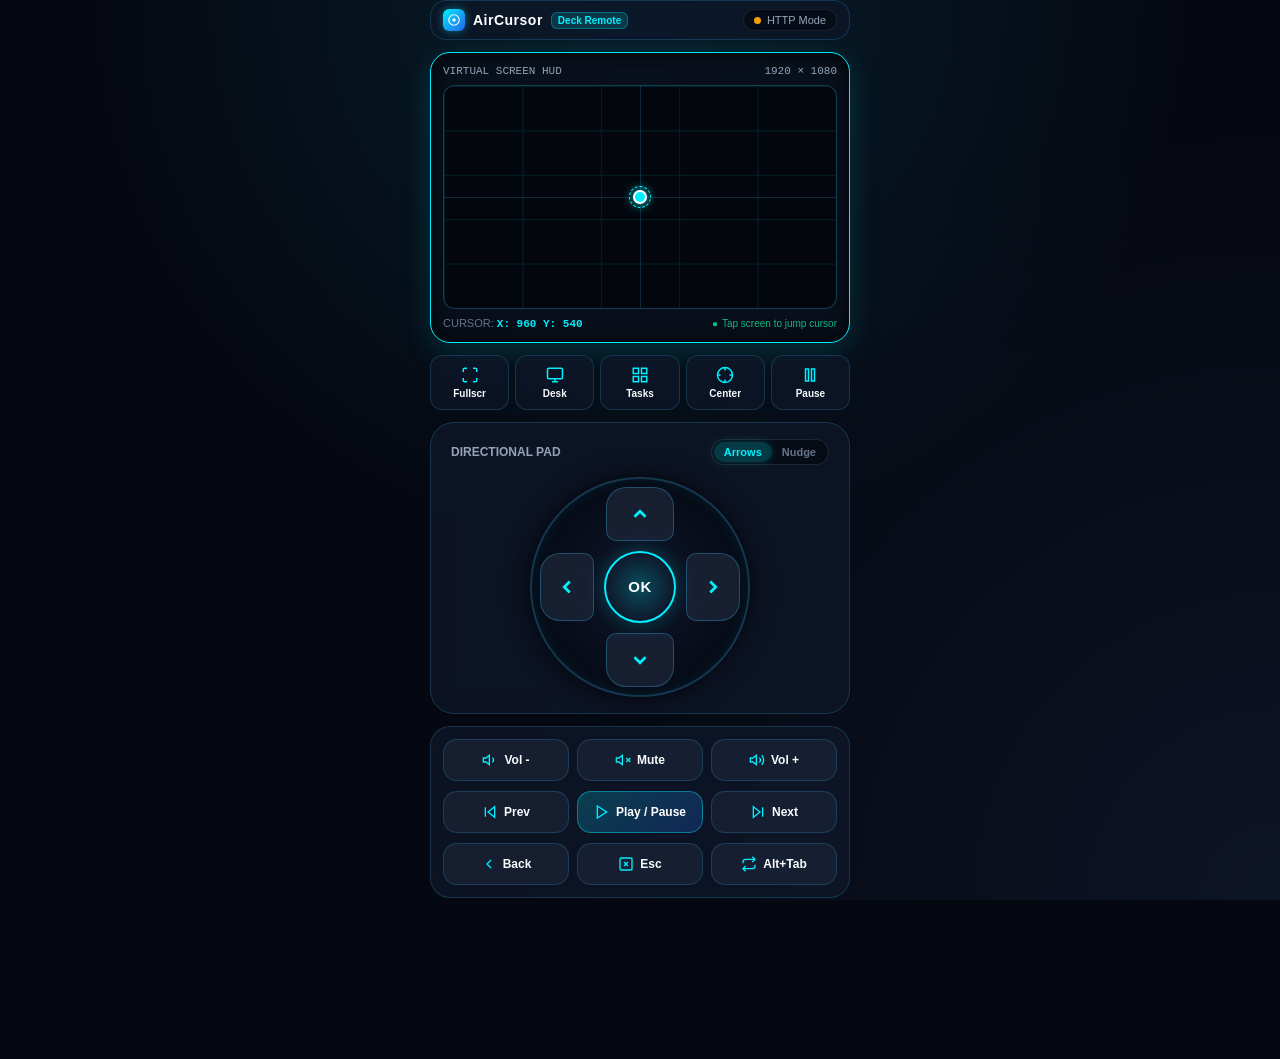
==== web/button_remote.html @ b4c33256 "feat(remote): add digital button remote with interactive screen and TV controls" ====
<!DOCTYPE html>
<html lang="en">
<head>
  <meta charset="utf-8">
  <meta name="viewport" content="width=device-width, initial-scale=1.0, maximum-scale=1.0, user-scalable=no, viewport-fit=cover">
  <meta name="theme-color" content="#060913">
  <meta name="apple-mobile-web-app-capable" content="yes">
  <meta name="apple-mobile-web-app-status-bar-style" content="black-translucent">
  <meta name="apple-mobile-web-app-title" content="AirCursor Remote">
  <link rel="manifest" href="/manifest.json">
  <title>AirCursor Digital Screen Remote</title>
  <style>
    :root {
      --bg-dark: #050811;
      --card-bg: rgba(15, 23, 42, 0.75);
      --card-border: rgba(56, 189, 248, 0.2);
      --cyan: #00f0ff;
      --cyan-glow: rgba(0, 240, 255, 0.4);
      --cyan-dim: #0284c7;
      --emerald: #10b981;
      --emerald-glow: rgba(16, 185, 129, 0.4);
      --amber: #f59e0b;
      --rose: #ef4444;
      --purple: #a855f7;
      --purple-glow: rgba(168, 85, 247, 0.4);
      --text-main: #f8fafc;
      --text-muted: #94a3b8;
      --text-dim: #64748b;
      --font-stack: -apple-system, BlinkMacSystemFont, 'Segoe UI', Roboto, Helvetica, Arial, sans-serif;
    }

    * {
      box-sizing: border-box;
      margin: 0;
      padding: 0;
      -webkit-tap-highlight-color: transparent;
      user-select: none;
      -webkit-user-select: none;
    }

    html, body {
      width: 100%;
      height: 100%;
      overflow-x: hidden;
      overflow-y: auto;
      background: var(--bg-dark);
      background-image: 
        radial-gradient(circle at 50% 0%, rgba(14, 116, 144, 0.2) 0%, transparent 50%),
        radial-gradient(circle at 100% 100%, rgba(15, 23, 42, 0.8) 0%, transparent 50%);
      color: var(--text-main);
      font-family: var(--font-stack);
      touch-action: manipulation;
    }

    body {
      display: flex;
      flex-direction: column;
      align-items: center;
      padding: env(safe-area-inset-top, 12px) 12px env(safe-area-inset-bottom, 16px) 12px;
      min-height: 100%;
    }

    /* Container Deck */
    .remote-deck {
      max-width: 420px;
      width: 100%;
      display: flex;
      flex-direction: column;
      gap: 12px;
      margin: 0 auto;
    }

    /* Header Bar */
    .deck-header {
      display: flex;
      align-items: center;
      justify-content: space-between;
      padding: 8px 12px;
      background: rgba(15, 23, 42, 0.6);
      backdrop-filter: blur(12px);
      border: 1px solid var(--card-border);
      border-radius: 16px;
    }

    .brand {
      display: flex;
      align-items: center;
      gap: 8px;
    }

    .brand-icon {
      width: 22px;
      height: 22px;
      border-radius: 6px;
      background: linear-gradient(135deg, var(--cyan), #2563eb);
      display: flex;
      align-items: center;
      justify-content: center;
      box-shadow: 0 0 10px var(--cyan-glow);
    }

    .brand-icon svg {
      width: 14px;
      height: 14px;
      fill: #fff;
    }

    .brand-title {
      font-size: 14px;
      font-weight: 700;
      letter-spacing: 0.5px;
      color: #fff;
    }

    .badge-sub {
      font-size: 10px;
      padding: 2px 6px;
      border-radius: 6px;
      background: rgba(0, 240, 255, 0.15);
      color: var(--cyan);
      border: 1px solid rgba(0, 240, 255, 0.3);
      font-weight: 600;
    }

    .status-pill {
      display: flex;
      align-items: center;
      gap: 6px;
      padding: 4px 10px;
      border-radius: 20px;
      background: rgba(0, 0, 0, 0.4);
      border: 1px solid rgba(255, 255, 255, 0.08);
      font-size: 11px;
      color: var(--text-muted);
    }

    .status-dot {
      width: 7px;
      height: 7px;
      border-radius: 50%;
      background: var(--amber);
      transition: all 0.3s ease;
    }

    .status-dot.connected {
      background: var(--emerald);
      box-shadow: 0 0 8px var(--emerald-glow);
    }

    /* -------------------------------------------------------------
       VIRTUAL SCREEN HUD DISPLAY (Interactive Mini-Screen)
       ------------------------------------------------------------- */
    .screen-hud-card {
      background: rgba(10, 16, 28, 0.85);
      border: 1px solid var(--cyan);
      border-radius: 20px;
      padding: 12px;
      box-shadow: 0 8px 30px rgba(0, 240, 255, 0.15), inset 0 0 20px rgba(0, 0, 0, 0.8);
      display: flex;
      flex-direction: column;
      gap: 8px;
      position: relative;
    }

    .screen-meta-row {
      display: flex;
      align-items: center;
      justify-content: space-between;
      font-size: 11px;
      font-family: monospace;
      color: var(--text-muted);
    }

    .screen-canvas-wrapper {
      position: relative;
      width: 100%;
      padding-top: 56.25%; /* 16:9 Aspect Ratio */
      background: #03060c;
      border-radius: 12px;
      border: 1px solid rgba(56, 189, 248, 0.3);
      overflow: hidden;
      cursor: crosshair;
    }

    .screen-grid {
      position: absolute;
      inset: 0;
      opacity: 0.12;
      background-image: 
        linear-gradient(to right, var(--cyan) 1px, transparent 1px),
        linear-gradient(to bottom, var(--cyan) 1px, transparent 1px);
      background-size: 20% 20%;
      pointer-events: none;
    }

    /* Screen Crosshairs */
    .screen-crosshair-x {
      position: absolute;
      top: 50%;
      left: 0;
      right: 0;
      height: 1px;
      background: rgba(56, 189, 248, 0.2);
      pointer-events: none;
    }

    .screen-crosshair-y {
      position: absolute;
      left: 50%;
      top: 0;
      bottom: 0;
      width: 1px;
      background: rgba(56, 189, 248, 0.2);
      pointer-events: none;
    }

    /* Live Cursor Dot on Mini-Screen */
    .screen-cursor-dot {
      position: absolute;
      width: 14px;
      height: 14px;
      border-radius: 50%;
      background: var(--cyan);
      border: 2px solid #fff;
      transform: translate(-50%, -50%);
      box-shadow: 0 0 12px var(--cyan);
      pointer-events: none;
      transition: left 0.04s linear, top 0.04s linear;
      z-index: 10;
    }

    .screen-cursor-dot::after {
      content: '';
      position: absolute;
      inset: -6px;
      border-radius: 50%;
      border: 1px dashed var(--cyan);
      animation: pulseRadar 2s infinite linear;
    }

    @keyframes pulseRadar {
      0% { transform: scale(0.8); opacity: 0.9; }
      100% { transform: scale(1.6); opacity: 0; }
    }

    .screen-footer-row {
      display: flex;
      align-items: center;
      justify-content: space-between;
      font-size: 11px;
      color: var(--text-dim);
    }

    .coords-tag {
      font-family: monospace;
      font-weight: 700;
      color: var(--cyan);
    }

    .screen-tap-hint {
      font-size: 10px;
      color: var(--emerald);
      display: flex;
      align-items: center;
      gap: 4px;
    }

    /* -------------------------------------------------------------
       TACTICAL POWER & SCREEN ACTION STRIP
       ------------------------------------------------------------- */
    .tactical-strip {
      display: grid;
      grid-template-columns: repeat(5, 1fr);
      gap: 6px;
    }

    .btn-tactical {
      background: rgba(15, 23, 42, 0.7);
      border: 1px solid var(--card-border);
      border-radius: 12px;
      padding: 10px 4px;
      display: flex;
      flex-direction: column;
      align-items: center;
      justify-content: center;
      gap: 4px;
      color: var(--text-main);
      font-size: 10px;
      font-weight: 600;
      cursor: pointer;
      backdrop-filter: blur(10px);
      transition: all 0.15s ease;
    }

    .btn-tactical svg {
      width: 18px;
      height: 18px;
      stroke: var(--cyan);
    }

    .btn-tactical:active {
      transform: scale(0.92);
      background: rgba(0, 240, 255, 0.2);
      border-color: var(--cyan);
    }

    /* -------------------------------------------------------------
       DIRECTIONAL D-PAD CLUSTER
       ------------------------------------------------------------- */
    .dpad-section {
      background: var(--card-bg);
      border: 1px solid var(--card-border);
      border-radius: 24px;
      padding: 16px;
      display: flex;
      flex-direction: column;
      align-items: center;
      gap: 12px;
      backdrop-filter: blur(16px);
    }

    .dpad-mode-bar {
      display: flex;
      align-items: center;
      justify-content: space-between;
      width: 100%;
      padding: 0 4px;
    }

    .dpad-mode-pill {
      display: flex;
      background: rgba(0, 0, 0, 0.4);
      border: 1px solid rgba(255, 255, 255, 0.1);
      border-radius: 14px;
      padding: 2px;
    }

    .dpad-mode-btn {
      padding: 4px 10px;
      border-radius: 12px;
      border: none;
      background: transparent;
      color: var(--text-dim);
      font-size: 11px;
      font-weight: 700;
      cursor: pointer;
      transition: all 0.2s ease;
    }

    .dpad-mode-btn.active {
      background: rgba(0, 240, 255, 0.2);
      color: var(--cyan);
      box-shadow: 0 0 10px rgba(0, 240, 255, 0.2);
    }

    /* Circular / Cross D-Pad */
    .dpad-container {
      position: relative;
      width: 220px;
      height: 220px;
      border-radius: 50%;
      background: radial-gradient(circle, rgba(15, 23, 42, 0.95) 0%, rgba(6, 11, 22, 0.95) 70%);
      border: 2px solid rgba(56, 189, 248, 0.25);
      box-shadow: 0 0 25px rgba(0, 0, 0, 0.7), inset 0 0 15px rgba(0, 240, 255, 0.08);
      display: flex;
      align-items: center;
      justify-content: center;
    }

    .btn-dpad {
      position: absolute;
      background: rgba(30, 41, 59, 0.7);
      border: 1px solid rgba(56, 189, 248, 0.3);
      color: #fff;
      display: flex;
      align-items: center;
      justify-content: center;
      cursor: pointer;
      transition: all 0.12s ease;
      backdrop-filter: blur(8px);
    }

    .btn-dpad svg {
      width: 22px;
      height: 22px;
      stroke: var(--cyan);
      transition: transform 0.1s ease;
    }

    .btn-dpad:active {
      background: rgba(0, 240, 255, 0.3);
      border-color: var(--cyan);
      box-shadow: 0 0 16px var(--cyan-glow);
    }

    /* Up / Down / Left / Right */
    .btn-dpad.up {
      top: 8px;
      width: 68px;
      height: 54px;
      border-radius: 20px 20px 10px 10px;
    }

    .btn-dpad.down {
      bottom: 8px;
      width: 68px;
      height: 54px;
      border-radius: 10px 10px 20px 20px;
    }

    .btn-dpad.left {
      left: 8px;
      width: 54px;
      height: 68px;
      border-radius: 20px 10px 10px 20px;
    }

    .btn-dpad.right {
      right: 8px;
      width: 54px;
      height: 68px;
      border-radius: 10px 20px 20px 10px;
    }

    /* Center OK Button */
    .btn-dpad-center {
      width: 72px;
      height: 72px;
      border-radius: 50%;
      background: radial-gradient(circle, rgba(0, 240, 255, 0.25) 0%, rgba(15, 23, 42, 0.95) 75%);
      border: 2px solid var(--cyan);
      color: #fff;
      font-size: 15px;
      font-weight: 800;
      letter-spacing: 0.5px;
      display: flex;
      align-items: center;
      justify-content: center;
      cursor: pointer;
      box-shadow: 0 0 20px rgba(0, 240, 255, 0.25);
      transition: all 0.12s ease;
      z-index: 5;
    }

    .btn-dpad-center:active {
      transform: scale(0.92);
      background: radial-gradient(circle, var(--cyan) 0%, rgba(37, 99, 235, 0.9) 80%);
      box-shadow: 0 0 35px var(--cyan);
    }

    /* -------------------------------------------------------------
       MEDIA & TV CLUSTER
       ------------------------------------------------------------- */
    .media-cluster-card {
      background: var(--card-bg);
      border: 1px solid var(--card-border);
      border-radius: 20px;
      padding: 12px;
      display: flex;
      flex-direction: column;
      gap: 10px;
      backdrop-filter: blur(14px);
    }

    .row-btn-group {
      display: grid;
      grid-template-columns: repeat(3, 1fr);
      gap: 8px;
    }

    .btn-control {
      background: rgba(30, 41, 59, 0.6);
      border: 1px solid var(--card-border);
      border-radius: 14px;
      padding: 12px 6px;
      color: var(--text-main);
      font-size: 12px;
      font-weight: 700;
      display: flex;
      align-items: center;
      justify-content: center;
      gap: 6px;
      cursor: pointer;
      transition: all 0.15s ease;
    }

    .btn-control svg {
      width: 16px;
      height: 16px;
      stroke: var(--cyan);
    }

    .btn-control:active {
      transform: scale(0.95);
      background: rgba(0, 240, 255, 0.25);
      border-color: var(--cyan);
    }

    .btn-control.primary {
      background: linear-gradient(135deg, rgba(0, 240, 255, 0.2), rgba(37, 99, 235, 0.25));
      border-color: rgba(0, 240, 255, 0.4);
      color: #fff;
    }

    .btn-control.active-lock {
      background: rgba(168, 85, 247, 0.3) !important;
      border-color: var(--purple) !important;
      color: #fff !important;
      box-shadow: 0 0 16px var(--purple-glow);
    }

    /* -------------------------------------------------------------
       COLLAPSIBLE KEYBOARD & NUMPAD DRAWER
       ------------------------------------------------------------- */
    .drawer-card {
      background: var(--card-bg);
      border: 1px solid var(--card-border);
      border-radius: 18px;
      overflow: hidden;
      backdrop-filter: blur(14px);
    }

    .drawer-header {
      padding: 12px 16px;
      display: flex;
      align-items: center;
      justify-content: space-between;
      cursor: pointer;
      background: rgba(15, 23, 42, 0.4);
    }

    .drawer-title {
      font-size: 13px;
      font-weight: 700;
      color: var(--cyan);
      display: flex;
      align-items: center;
      gap: 6px;
    }

    .drawer-content {
      padding: 14px;
      display: none;
      flex-direction: column;
      gap: 12px;
    }

    .drawer-content.open {
      display: flex;
    }

    .input-text-row {
      display: flex;
      gap: 8px;
    }

    .txt-send-input {
      flex: 1;
      background: rgba(0, 0, 0, 0.5);
      border: 1px solid var(--card-border);
      border-radius: 10px;
      padding: 10px 12px;
      color: #fff;
      font-size: 13px;
      outline: none;
    }

    .txt-send-input:focus {
      border-color: var(--cyan);
      box-shadow: 0 0 10px var(--cyan-glow);
    }

    .btn-send-text {
      background: var(--cyan);
      color: #040914;
      border: none;
      border-radius: 10px;
      padding: 0 16px;
      font-size: 13px;
      font-weight: 700;
      cursor: pointer;
    }

    /* Numeric Numpad 0-9 */
    .numpad-grid {
      display: grid;
      grid-template-columns: repeat(3, 1fr);
      gap: 8px;
    }

    .btn-numpad {
      background: rgba(30, 41, 59, 0.6);
      border: 1px solid rgba(255, 255, 255, 0.08);
      border-radius: 10px;
      padding: 12px 0;
      color: #fff;
      font-size: 16px;
      font-weight: 700;
      font-family: monospace;
      cursor: pointer;
      transition: all 0.12s ease;
    }

    .btn-numpad:active {
      background: rgba(0, 240, 255, 0.3);
      border-color: var(--cyan);
      transform: scale(0.95);
    }

    /* Toast Notification */
    .toast {
      position: fixed;
      top: 20px;
      left: 50%;
      transform: translateX(-50%) translateY(-20px);
      background: rgba(15, 23, 42, 0.95);
      border: 1px solid var(--cyan);
      box-shadow: 0 10px 30px rgba(0, 240, 255, 0.35);
      padding: 8px 20px;
      border-radius: 30px;
      font-size: 13px;
      font-weight: 600;
      color: #fff;
      display: flex;
      align-items: center;
      gap: 8px;
      pointer-events: none;
      opacity: 0;
      transition: all 0.25s cubic-bezier(0.16, 1, 0.3, 1);
      z-index: 1000;
    }

    .toast.show {
      opacity: 1;
      transform: translateX(-50%) translateY(0);
    }
  </style>
</head>
<body>

  <div class="remote-deck">
    <!-- Top Deck Header -->
    <header class="deck-header">
      <div class="brand">
        <div class="brand-icon">
          <svg viewBox="0 0 24 24">
            <circle cx="12" cy="12" r="9" stroke="currentColor" stroke-width="2" fill="none"/>
            <circle cx="12" cy="12" r="3" fill="currentColor"/>
          </svg>
        </div>
        <div class="brand-title">AirCursor</div>
        <span class="badge-sub">Deck Remote</span>
      </div>

      <div class="status-pill">
        <div class="status-dot" id="statusDot"></div>
        <span id="statusText">Connecting...</span>
      </div>
    </header>

    <!-- 1. VIRTUAL SCREEN HUD DISPLAY (Interactive Mini-Screen) -->
    <section class="screen-hud-card">
      <div class="screen-meta-row">
        <span>VIRTUAL SCREEN HUD</span>
        <span id="screenResTag">1920 × 1080</span>
      </div>

      <!-- Interactive 16:9 Screen Surface -->
      <div class="screen-canvas-wrapper" id="screenSurface">
        <div class="screen-grid"></div>
        <div class="screen-crosshair-x"></div>
        <div class="screen-crosshair-y"></div>
        <!-- Live Cursor Dot -->
        <div class="screen-cursor-dot" id="cursorDot" style="left:50%; top:50%;"></div>
      </div>

      <div class="screen-footer-row">
        <div>CURSOR: <span class="coords-tag" id="cursorCoords">X: 960  Y: 540</span></div>
        <div class="screen-tap-hint">
          <span>●</span> Tap screen to jump cursor
        </div>
      </div>
    </section>

    <!-- 2. TACTICAL POWER & DISPLAY ACTION STRIP -->
    <section class="tactical-strip">
      <button class="btn-tactical" data-action="fullscreen" title="Fullscreen (F11)">
        <svg viewBox="0 0 24 24" fill="none" stroke-width="2"><path d="M8 3H5a2 2 0 0 0-2 2v3m18 0V5a2 2 0 0 0-2-2h-3m0 18h3a2 2 0 0 0 2-2v-3M3 16v3a2 2 0 0 0 2 2h3"/></svg>
        <span>Fullscr</span>
      </button>
      <button class="btn-tactical" data-action="show_desktop" title="Show Desktop (Win+D)">
        <svg viewBox="0 0 24 24" fill="none" stroke-width="2"><rect x="2" y="3" width="20" height="14" rx="2"/><path d="M8 21h8M12 17v4"/></svg>
        <span>Desk</span>
      </button>
      <button class="btn-tactical" data-action="task_view" title="Task View (Win+Tab)">
        <svg viewBox="0 0 24 24" fill="none" stroke-width="2"><rect x="3" y="3" width="7" height="7"/><rect x="14" y="3" width="7" height="7"/><rect x="14" y="14" width="7" height="7"/><rect x="3" y="14" width="7" height="7"/></svg>
        <span>Tasks</span>
      </button>
      <button class="btn-tactical" data-action="recenter" title="Recenter Cursor">
        <svg viewBox="0 0 24 24" fill="none" stroke-width="2"><circle cx="12" cy="12" r="10"/><path d="M12 2v4M12 18v4M2 12h4M18 12h4"/></svg>
        <span>Center</span>
      </button>
      <button class="btn-tactical" data-action="pause" title="Pause Tracking" id="btnPause">
        <svg viewBox="0 0 24 24" fill="none" stroke-width="2"><rect x="6" y="4" width="4" height="16"/><rect x="14" y="4" width="4" height="16"/></svg>
        <span id="pauseTxt">Pause</span>
      </button>
    </section>

    <!-- 3. DIRECTIONAL D-PAD CLUSTER -->
    <section class="dpad-section">
      <div class="dpad-mode-bar">
        <span style="font-size:12px; font-weight:700; color:var(--text-muted)">DIRECTIONAL PAD</span>
        <div class="dpad-mode-pill">
          <button class="dpad-mode-btn active" id="btnModeArrows">Arrows</button>
          <button class="dpad-mode-btn" id="btnModeNudge">Nudge</button>
        </div>
      </div>

      <div class="dpad-container">
        <!-- Up -->
        <button class="btn-dpad up" id="dpadUp" data-dir="up">
          <svg viewBox="0 0 24 24" fill="none" stroke-width="3"><polyline points="18 15 12 9 6 15"/></svg>
        </button>
        <!-- Down -->
        <button class="btn-dpad down" id="dpadDown" data-dir="down">
          <svg viewBox="0 0 24 24" fill="none" stroke-width="3"><polyline points="6 9 12 15 18 9"/></svg>
        </button>
        <!-- Left -->
        <button class="btn-dpad left" id="dpadLeft" data-dir="left">
          <svg viewBox="0 0 24 24" fill="none" stroke-width="3"><polyline points="15 18 9 12 15 6"/></svg>
        </button>
        <!-- Right -->
        <button class="btn-dpad right" id="dpadRight" data-dir="right">
          <svg viewBox="0 0 24 24" fill="none" stroke-width="3"><polyline points="9 18 15 12 9 6"/></svg>
        </button>
        <!-- Center OK / Click Button -->
        <button class="btn-dpad-center" id="dpadCenter">
          <span>OK</span>
        </button>
      </div>
    </section>

    <!-- 4. TV NAVIGATION & MEDIA CONTROLS -->
    <section class="media-cluster-card">
      <!-- Media row -->
      <div class="row-btn-group">
        <button class="btn-control" data-action="volume_down">
          <svg viewBox="0 0 24 24" fill="none" stroke-width="2"><polygon points="11 5 6 9 2 9 2 15 6 15 11 19 11 5"/><path d="M15.54 8.46a5 5 0 0 1 0 7.07"/></svg>
          <span>Vol -</span>
        </button>
        <button class="btn-control" data-action="volume_mute">
          <svg viewBox="0 0 24 24" fill="none" stroke-width="2"><polygon points="11 5 6 9 2 9 2 15 6 15 11 19 11 5"/><line x1="23" y1="9" x2="17" y2="15"/><line x1="17" y1="9" x2="23" y2="15"/></svg>
          <span>Mute</span>
        </button>
        <button class="btn-control" data-action="volume_up">
          <svg viewBox="0 0 24 24" fill="none" stroke-width="2"><polygon points="11 5 6 9 2 9 2 15 6 15 11 19 11 5"/><path d="M19.07 4.93a10 10 0 0 1 0 14.14M15.54 8.46a5 5 0 0 1 0 7.07"/></svg>
          <span>Vol +</span>
        </button>
      </div>

      <!-- Playback Row -->
      <div class="row-btn-group">
        <button class="btn-control" data-action="media_prev">
          <svg viewBox="0 0 24 24" fill="none" stroke-width="2"><polygon points="19 20 9 12 19 4 19 20"/><line x1="5" y1="19" x2="5" y2="5"/></svg>
          <span>Prev</span>
        </button>
        <button class="btn-control primary" data-action="media_play_pause">
          <svg viewBox="0 0 24 24" fill="none" stroke-width="2"><polygon points="5 3 19 12 5 21 5 3"/></svg>
          <span>Play / Pause</span>
        </button>
        <button class="btn-control" data-action="media_next">
          <svg viewBox="0 0 24 24" fill="none" stroke-width="2"><polygon points="5 4 15 12 5 20 5 4"/><line x1="19" y1="5" x2="19" y2="19"/></svg>
          <span>Next</span>
        </button>
      </div>

      <!-- Navigation Row -->
      <div class="row-btn-group">
        <button class="btn-control" data-action="browser_back">
          <svg viewBox="0 0 24 24" fill="none" stroke-width="2"><polyline points="15 18 9 12 15 6"/></svg>
          <span>Back</span>
        </button>
        <button class="btn-control" data-action="key_esc">
          <svg viewBox="0 0 24 24" fill="none" stroke-width="2"><rect x="3" y="3" width="18" height="18" rx="2"/><path d="M9 9l6 6M15 9l-6 6"/></svg>
          <span>Esc</span>
        </button>
        <button class="btn-control" data-action="app_switch">
          <svg viewBox="0 0 24 24" fill="none" stroke-width="2"><polyline points="17 1 21 5 17 9"/><path d="M3 11V9a4 4 0 0 1 4-4h14"/><polyline points="7 23 3 19 7 15"/><path d="M21 13v2a4 4 0 0 1-4 4H3"/></svg>
          <span>Alt+Tab</span>
        </button>
      </div>
    </section>

    <!-- 5. PRIMARY MOUSE BUTTON BAR -->
    <section class="row-btn-group">
      <button class="btn-control primary" style="grid-column: span 2;" data-action="click">
        <span>●</span> Left Click
      </button>
      <button class="btn-control" data-action="right_click">
        <span>○</span> Right Click
      </button>
    </section>
    <section class="row-btn-group">
      <button class="btn-control" data-action="double_click">
        <span>⚡</span> Double Click
      </button>
      <button class="btn-control" id="btnDragLock" data-action="drag_toggle">
        <span id="dragLockIcon">✊</span> <span id="dragLockTxt">Drag Lock</span>
      </button>
      <button class="btn-control" data-action="middle_click">
        <span>🔘</span> Middle
      </button>
    </section>

    <!-- 6. COLLAPSIBLE KEYBOARD & NUMPAD DRAWER -->
    <section class="drawer-card">
      <div class="drawer-header" id="drawerHeader">
        <span class="drawer-title">
          <span>⌨️</span> Virtual Keyboard & Numeric Keypad
        </span>
        <span id="drawerArrow" style="color:var(--cyan)">▼</span>
      </div>

      <div class="drawer-content" id="drawerContent">
        <!-- Quick text sender -->
        <div class="input-text-row">
          <input type="text" class="txt-send-input" id="txtInput" placeholder="Type text to send to PC...">
          <button class="btn-send-text" id="btnSendText">Send</button>
        </div>

        <!-- 0-9 Numeric Pad -->
        <div class="numpad-grid">
          <button class="btn-numpad" data-num="1">1</button>
          <button class="btn-numpad" data-num="2">2</button>
          <button class="btn-numpad" data-num="3">3</button>
          <button class="btn-numpad" data-num="4">4</button>
          <button class="btn-numpad" data-num="5">5</button>
          <button class="btn-numpad" data-num="6">6</button>
          <button class="btn-numpad" data-num="7">7</button>
          <button class="btn-numpad" data-num="8">8</button>
          <button class="btn-numpad" data-num="9">9</button>
          <button class="btn-numpad" data-action="page_up">PgUp</button>
          <button class="btn-numpad" data-num="0">0</button>
          <button class="btn-numpad" data-action="page_down">PgDn</button>
        </div>
      </div>
    </section>
  </div>

  <!-- Toast Notification -->
  <div class="toast" id="toast">
    <span id="toastIcon">✨</span>
    <span id="toastText">Action sent</span>
  </div>

  <script>
    // =========================================================================
    // AIRCURSOR DIGITAL BUTTON REMOTE ENGINE
    // =========================================================================

    const state = {
      ws: null,
      wsConnected: false,
      isDragging: false,
      isTracking: true,
      dpadMode: 'arrows', // 'arrows' or 'nudge'
      nudgeStep: 25,      // pixels per nudge
      screen: { x: 0, y: 0, width: 1920, height: 1080 },
      cursor: { x: 960, y: 540 },
    };

    const statusDot = document.getElementById('statusDot');
    const statusText = document.getElementById('statusText');
    const toast = document.getElementById('toast');
    const toastIcon = document.getElementById('toastIcon');
    const toastText = document.getElementById('toastText');
    const cursorDot = document.getElementById('cursorDot');
    const cursorCoords = document.getElementById('cursorCoords');
    const screenResTag = document.getElementById('screenResTag');
    const screenSurface = document.getElementById('screenSurface');

    function vibrate(ms = 14) {
      if (navigator.vibrate) {
        try { navigator.vibrate(ms); } catch (e) {}
      }
    }

    let toastTimer = null;
    function showToast(text, icon = '✓') {
      toastIcon.textContent = icon;
      toastText.textContent = text;
      toast.classList.add('show');
      clearTimeout(toastTimer);
      toastTimer = setTimeout(() => toast.classList.remove('show'), 1800);
    }

    // =========================================================================
    // NETWORKING (WebSocket + HTTP Fallback)
    // =========================================================================
    function initWebSocket() {
      const proto = location.protocol === 'https:' ? 'wss:' : 'ws:';
      const wsUrl = `${proto}//${location.host}/ws`;

      try {
        state.ws = new WebSocket(wsUrl);

        state.ws.onopen = () => {
          state.wsConnected = true;
          statusDot.className = 'status-dot connected';
          statusText.textContent = 'Connected (WS)';
          showToast('WebSocket connected', '⚡');
        };

        state.ws.onmessage = (event) => {
          try {
            const data = JSON.parse(event.data);
            if (data.type === 'pong' || data.type === 'status') {
              if (data.ts) {
                const rtt = Math.round(performance.now() - data.ts);
                statusText.textContent = `${rtt}ms`;
              }
              if (data.cursor) updateCursorPosition(data.cursor.x, data.cursor.y);
              if (data.screen) updateScreenResolution(data.screen);
              if (data.tracking_enabled !== undefined) {
                state.isTracking = data.tracking_enabled;
                updateTrackingUI();
              }
            }
          } catch (e) {}
        };

        state.ws.onclose = () => {
          state.wsConnected = false;
          statusDot.className = 'status-dot';
          statusText.textContent = 'HTTP Mode';
          setTimeout(initWebSocket, 2500);
        };

        state.ws.onerror = () => {
          state.wsConnected = false;
          statusDot.className = 'status-dot';
          statusText.textContent = 'HTTP Mode';
        };
      } catch (err) {
        state.wsConnected = false;
        setTimeout(initWebSocket, 4000);
      }
    }

    function sendAction(action, dx = 0.0, dy = 0.0, extra = {}) {
      vibrate(15);
      const payload = { action, dx: Number(dx), dy: Number(dy), ...extra };

      if (state.wsConnected && state.ws.readyState === WebSocket.OPEN) {
        state.ws.send(JSON.stringify({ type: 'action', ...payload }));
      } else {
        fetch('/api/action', {
          method: 'POST',
          headers: { 'Content-Type': 'application/json' },
          body: JSON.stringify(payload)
        }).catch(() => {});
      }
    }

    // Periodic Status Polling & Screen Dimension Sync
    setInterval(() => {
      if (state.wsConnected && state.ws.readyState === WebSocket.OPEN) {
        state.ws.send(JSON.stringify({ type: 'ping', ts: performance.now() }));
      } else {
        const t0 = performance.now();
        fetch('/status')
          .then(r => r.json())
          .then(data => {
            const rtt = Math.round(performance.now() - t0);
            statusDot.className = 'status-dot connected';
            statusText.textContent = `${rtt}ms (HTTP)`;
            if (data.cursor) updateCursorPosition(data.cursor.x, data.cursor.y);
            if (data.screen) updateScreenResolution(data.screen);
            if (data.tracking_enabled !== undefined) {
              state.isTracking = data.tracking_enabled;
              updateTrackingUI();
            }
          })
          .catch(() => {
            statusDot.className = 'status-dot';
            statusText.textContent = 'Offline';
          });
      }
    }, 2000);

    // =========================================================================
    // VIRTUAL SCREEN RADAR: INTERACTIVE CANVAS & CURSOR TRACKER
    // =========================================================================
    function updateCursorPosition(x, y) {
      state.cursor.x = Math.round(x);
      state.cursor.y = Math.round(y);
      cursorCoords.textContent = `X: ${state.cursor.x}  Y: ${state.cursor.y}`;

      const pctX = ((x - state.screen.x) / state.screen.width) * 100;
      const pctY = ((y - state.screen.y) / state.screen.height) * 100;
      cursorDot.style.left = `${Math.max(2, Math.min(98, pctX))}%`;
      cursorDot.style.top = `${Math.max(2, Math.min(98, pctY))}%`;
    }

    function updateScreenResolution(screen) {
      if (!screen || !screen.width || !screen.height) return;
      state.screen = screen;
      screenResTag.textContent = `${screen.width} × ${screen.height}`;
    }

    // Touch on Virtual Screen: Jump / Teleport cursor directly
    function handleScreenTouch(e) {
      e.preventDefault();
      const rect = screenSurface.getBoundingClientRect();
      const touch = e.touches ? e.touches[0] : e;
      const localX = Math.max(0, Math.min(rect.width, touch.clientX - rect.left));
      const localY = Math.max(0, Math.min(rect.height, touch.clientY - rect.top));

      // Calculate absolute desktop coordinates
      const targetX = state.screen.x + (localX / rect.width) * state.screen.width;
      const targetY = state.screen.y + (localY / rect.height) * state.screen.height;

      updateCursorPosition(targetX, targetY);
      sendAction('jump_to', targetX, targetY);
      vibrate(18);
    }

    screenSurface.addEventListener('touchstart', handleScreenTouch, { passive: false });
    screenSurface.addEventListener('touchmove', handleScreenTouch, { passive: false });
    screenSurface.addEventListener('mousedown', (e) => {
      handleScreenTouch(e);
      const onMove = (ev) => handleScreenTouch(ev);
      const onUp = () => {
        window.removeEventListener('mousemove', onMove);
        window.removeEventListener('mouseup', onUp);
      };
      window.addEventListener('mousemove', onMove);
      window.addEventListener('mouseup', onUp);
    });

    // =========================================================================
    // DIRECTIONAL D-PAD HANDLER (Arrows vs Nudge Mode)
    // =========================================================================
    const btnModeArrows = document.getElementById('btnModeArrows');
    const btnModeNudge = document.getElementById('btnModeNudge');

    btnModeArrows.addEventListener('click', () => {
      state.dpadMode = 'arrows';
      btnModeArrows.classList.add('active');
      btnModeNudge.classList.remove('active');
      showToast('D-Pad: Arrow Keys', '↕');
    });

    btnModeNudge.addEventListener('click', () => {
      state.dpadMode = 'nudge';
      btnModeNudge.classList.add('active');
      btnModeArrows.classList.remove('active');
      showToast('D-Pad: Cursor Nudge', '🎯');
    });

    document.querySelectorAll('.btn-dpad').forEach(btn => {
      btn.addEventListener('click', () => {
        const dir = btn.dataset.dir;
        if (state.dpadMode === 'arrows') {
          sendAction(`dpad_${dir}`);
          showToast(`Arrow ${dir.toUpperCase()}`, '▲');
        } else {
          // Cursor nudge
          let dx = 0, dy = 0;
          if (dir === 'up') dy = -state.nudgeStep;
          if (dir === 'down') dy = state.nudgeStep;
          if (dir === 'left') dx = -state.nudgeStep;
          if (dir === 'right') dx = state.nudgeStep;
          sendAction('scroll', dx, dy);
          showToast(`Nudge ${dir}`, '⯈');
        }
      });
    });

    // Center OK / Click button
    document.getElementById('dpadCenter').addEventListener('click', () => {
      if (state.dpadMode === 'arrows') {
        sendAction('dpad_ok');
        showToast('OK / Enter', '✓');
      } else {
        sendAction('click');
        showToast('Left Click', '●');
      }
    });

    // =========================================================================
    // BUTTON ACTIONS & MEDIA DISPATCH
    // =========================================================================
    const btnPause = document.getElementById('btnPause');
    const pauseTxt = document.getElementById('pauseTxt');
    const btnDragLock = document.getElementById('btnDragLock');
    const dragLockTxt = document.getElementById('dragLockTxt');
    const dragLockIcon = document.getElementById('dragLockIcon');

    function updateTrackingUI() {
      pauseTxt.textContent = state.isTracking ? 'Pause' : 'Resume';
    }

    document.querySelectorAll('[data-action]').forEach(btn => {
      btn.addEventListener('click', () => {
        const action = btn.dataset.action;

        if (action === 'drag_toggle') {
          state.isDragging = !state.isDragging;
          if (state.isDragging) {
            btnDragLock.classList.add('active-lock');
            dragLockTxt.textContent = 'Dragging';
            dragLockIcon.textContent = '✊';
            showToast('Drag Lock Engaged', '✊');
          } else {
            btnDragLock.classList.remove('active-lock');
            dragLockTxt.textContent = 'Drag Lock';
            dragLockIcon.textContent = '🖐';
            showToast('Drag Released', '🖐');
          }
          sendAction('drag_toggle');
        } else if (action === 'pause') {
          state.isTracking = !state.isTracking;
          updateTrackingUI();
          sendAction(state.isTracking ? 'resume' : 'pause');
          showToast(state.isTracking ? 'Tracking Resumed' : 'Tracking Paused', state.isTracking ? '▶' : '⏸');
        } else {
          sendAction(action);
          showToast(btn.querySelector('span') ? btn.querySelector('span').textContent : action, '⚡');
        }
      });
    });

    // Numeric Numpad buttons (0-9)
    document.querySelectorAll('[data-num]').forEach(btn => {
      btn.addEventListener('click', () => {
        const num = btn.dataset.num;
        sendAction(num);
        showToast(`Key: ${num}`, '#');
      });
    });

    // =========================================================================
    // KEYBOARD TEXT INPUT DRAWER
    // =========================================================================
    const drawerHeader = document.getElementById('drawerHeader');
    const drawerContent = document.getElementById('drawerContent');
    const drawerArrow = document.getElementById('drawerArrow');
    const txtInput = document.getElementById('txtInput');
    const btnSendText = document.getElementById('btnSendText');

    drawerHeader.addEventListener('click', () => {
      const isOpen = drawerContent.classList.toggle('open');
      drawerArrow.textContent = isOpen ? '▲' : '▼';
      vibrate(10);
    });

    function submitText() {
      const val = txtInput.value.trim();
      if (!val) return;
      sendAction('type_text', 0, 0, { text: val });
      showToast(`Typed: "${val.slice(0, 15)}"`, '⌨️');
      txtInput.value = '';
      txtInput.blur();
    }

    btnSendText.addEventListener('click', submitText);
    txtInput.addEventListener('keydown', (e) => {
      if (e.key === 'Enter') submitText();
    });

    // Start WebSocket
    initWebSocket();
  </script>
</body>
</html>
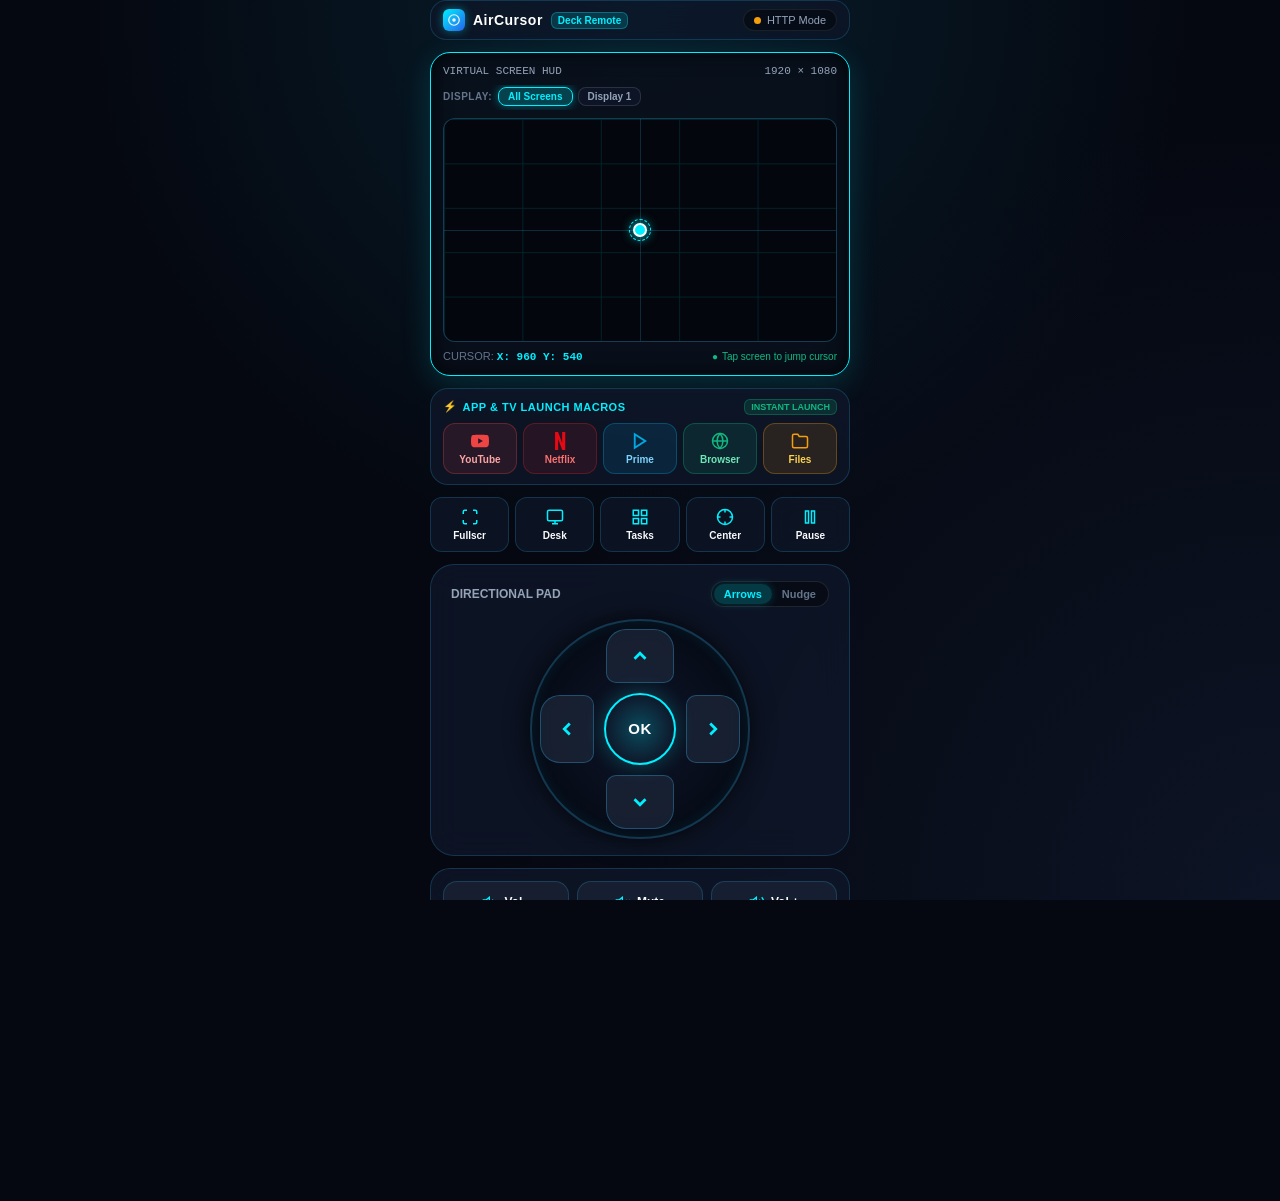
==== commit b52cce00: "feat(master): Complete 15-Subject expansion with 360 turntable CAD, TV macros, multi-monitor HUD, An" ====
--- a/web/button_remote.html
+++ b/web/button_remote.html
@@ -265,6 +265,156 @@
       gap: 4px;
     }
 
+    /* Multi-Monitor Selector Bar */
+    .monitor-bar {
+      display: flex;
+      align-items: center;
+      gap: 6px;
+      overflow-x: auto;
+      padding: 2px 0 4px 0;
+      scrollbar-width: none;
+    }
+    .monitor-bar::-webkit-scrollbar { display: none; }
+    .monitor-label {
+      font-size: 10px;
+      font-weight: 700;
+      color: var(--text-dim);
+      letter-spacing: 0.5px;
+      flex-shrink: 0;
+    }
+    .monitor-pill-group {
+      display: flex;
+      gap: 5px;
+      flex-wrap: nowrap;
+    }
+    .btn-mon {
+      padding: 3px 9px;
+      border-radius: 8px;
+      border: 1px solid rgba(255, 255, 255, 0.12);
+      background: rgba(15, 23, 42, 0.85);
+      color: var(--text-muted);
+      font-size: 10px;
+      font-weight: 700;
+      white-space: nowrap;
+      cursor: pointer;
+      transition: all 0.15s ease;
+      touch-action: manipulation;
+    }
+    .btn-mon:active {
+      transform: scale(0.94);
+    }
+    .btn-mon.active {
+      background: rgba(0, 240, 255, 0.22);
+      border-color: var(--cyan);
+      color: var(--cyan);
+      box-shadow: 0 0 10px var(--cyan-glow);
+    }
+
+    /* App & TV Launch Macros Card */
+    .macros-card {
+      background: var(--card-bg);
+      border: 1px solid var(--card-border);
+      border-radius: 18px;
+      padding: 10px 12px;
+      display: flex;
+      flex-direction: column;
+      gap: 8px;
+      backdrop-filter: blur(14px);
+    }
+    .macros-header {
+      display: flex;
+      align-items: center;
+      justify-content: space-between;
+    }
+    .macros-title {
+      font-size: 11px;
+      font-weight: 700;
+      letter-spacing: 0.5px;
+      color: var(--cyan);
+      display: flex;
+      align-items: center;
+      gap: 5px;
+    }
+    .macros-tag {
+      font-size: 9px;
+      font-weight: 700;
+      padding: 2px 6px;
+      border-radius: 6px;
+      background: rgba(16, 185, 129, 0.15);
+      color: var(--emerald);
+      border: 1px solid rgba(16, 185, 129, 0.3);
+      text-transform: uppercase;
+    }
+    .macros-row {
+      display: grid;
+      grid-template-columns: repeat(5, 1fr);
+      gap: 6px;
+    }
+    .btn-macro {
+      background: rgba(30, 41, 59, 0.6);
+      border: 1px solid rgba(255, 255, 255, 0.08);
+      border-radius: 12px;
+      padding: 8px 2px;
+      display: flex;
+      flex-direction: column;
+      align-items: center;
+      justify-content: center;
+      gap: 4px;
+      color: var(--text-main);
+      font-size: 10px;
+      font-weight: 700;
+      cursor: pointer;
+      transition: all 0.15s ease;
+      touch-action: manipulation;
+    }
+    .btn-macro svg {
+      width: 18px;
+      height: 18px;
+      transition: transform 0.1s ease;
+    }
+    .btn-macro:active {
+      transform: scale(0.92);
+    }
+    .btn-macro-yt {
+      background: rgba(239, 68, 68, 0.12);
+      border-color: rgba(239, 68, 68, 0.3);
+      color: #fca5a5;
+    }
+    .btn-macro-yt svg { fill: #ef4444; }
+    .btn-macro-yt:active { background: rgba(239, 68, 68, 0.3); box-shadow: 0 0 12px rgba(239, 68, 68, 0.5); }
+
+    .btn-macro-netflix {
+      background: rgba(220, 38, 38, 0.12);
+      border-color: rgba(220, 38, 38, 0.3);
+      color: #f87171;
+    }
+    .btn-macro-netflix svg { fill: #e50914; }
+    .btn-macro-netflix:active { background: rgba(220, 38, 38, 0.3); box-shadow: 0 0 12px rgba(220, 38, 38, 0.5); }
+
+    .btn-macro-prime {
+      background: rgba(0, 168, 225, 0.12);
+      border-color: rgba(0, 168, 225, 0.3);
+      color: #7dd3fc;
+    }
+    .btn-macro-prime svg { stroke: #00a8e1; }
+    .btn-macro-prime:active { background: rgba(0, 168, 225, 0.3); box-shadow: 0 0 12px rgba(0, 168, 225, 0.5); }
+
+    .btn-macro-browser {
+      background: rgba(16, 185, 129, 0.12);
+      border-color: rgba(16, 185, 129, 0.3);
+      color: #6ee7b7;
+    }
+    .btn-macro-browser svg { stroke: #10b981; }
+    .btn-macro-browser:active { background: rgba(16, 185, 129, 0.3); box-shadow: 0 0 12px rgba(16, 185, 129, 0.5); }
+
+    .btn-macro-explorer {
+      background: rgba(245, 158, 11, 0.12);
+      border-color: rgba(245, 158, 11, 0.3);
+      color: #fcd34d;
+    }
+    .btn-macro-explorer svg { stroke: #f59e0b; }
+    .btn-macro-explorer:active { background: rgba(245, 158, 11, 0.3); box-shadow: 0 0 12px rgba(245, 158, 11, 0.5); }
+
     /* -------------------------------------------------------------
        TACTICAL POWER & SCREEN ACTION STRIP
        ------------------------------------------------------------- */
@@ -665,6 +815,15 @@
         <span id="screenResTag">1920 × 1080</span>
       </div>
 
+      <!-- Multi-Monitor Selector Bar -->
+      <div class="monitor-bar" id="monitorBar">
+        <span class="monitor-label">DISPLAY:</span>
+        <div class="monitor-pill-group" id="monitorPills">
+          <button class="btn-mon active" data-mon="all">All Screens</button>
+          <button class="btn-mon" data-mon="0">Display 1</button>
+        </div>
+      </div>
+
       <!-- Interactive 16:9 Screen Surface -->
       <div class="screen-canvas-wrapper" id="screenSurface">
         <div class="screen-grid"></div>
@@ -679,6 +838,36 @@
         <div class="screen-tap-hint">
           <span>●</span> Tap screen to jump cursor
         </div>
+      </div>
+    </section>
+
+    <!-- APP & TV LAUNCH MACROS -->
+    <section class="macros-card">
+      <div class="macros-header">
+        <span class="macros-title"><span>⚡</span> APP & TV LAUNCH MACROS</span>
+        <span class="macros-tag">Instant Launch</span>
+      </div>
+      <div class="macros-row">
+        <button class="btn-macro btn-macro-yt" data-macro="youtube" title="Launch YouTube">
+          <svg viewBox="0 0 24 24"><path d="M23.498 6.186a3.016 3.016 0 0 0-2.122-2.136C19.505 3.545 12 3.545 12 3.545s-7.505 0-9.377.505A3.017 3.017 0 0 0 .502 6.186C0 8.07 0 12 0 12s0 3.93.502 5.814a3.016 3.016 0 0 0 2.122 2.136c1.871.505 9.376.505 9.376.505s7.505 0 9.377-.505a3.015 3.015 0 0 0 2.122-2.136C24 15.93 24 12 24 12s0-3.93-.502-5.814zM9.545 15.568V8.432L15.818 12l-6.273 3.568z"/></svg>
+          <span>YouTube</span>
+        </button>
+        <button class="btn-macro btn-macro-netflix" data-macro="netflix" title="Launch Netflix">
+          <svg viewBox="0 0 24 24"><path d="M5.398 0v24h4.15V9.43l5.378 14.57h4.085V0h-4.15v14.57L9.483 0z"/></svg>
+          <span>Netflix</span>
+        </button>
+        <button class="btn-macro btn-macro-prime" data-macro="prime" title="Launch Prime Video">
+          <svg viewBox="0 0 24 24" fill="none" stroke="currentColor" stroke-width="2.5"><polygon points="5 3 19 12 5 21 5 3"/></svg>
+          <span>Prime</span>
+        </button>
+        <button class="btn-macro btn-macro-browser" data-macro="browser" title="Launch Web Browser">
+          <svg viewBox="0 0 24 24" fill="none" stroke="currentColor" stroke-width="2"><circle cx="12" cy="12" r="10"/><line x1="2" y1="12" x2="22" y2="12"/><path d="M12 2a15.3 15.3 0 0 1 4 10 15.3 15.3 0 0 1-4 10 15.3 15.3 0 0 1-4-10 15.3 15.3 0 0 1 4-10z"/></svg>
+          <span>Browser</span>
+        </button>
+        <button class="btn-macro btn-macro-explorer" data-macro="explorer" title="Launch File Explorer">
+          <svg viewBox="0 0 24 24" fill="none" stroke="currentColor" stroke-width="2"><path d="M22 19a2 2 0 0 1-2 2H4a2 2 0 0 1-2-2V5a2 2 0 0 1 2-2h5l2 3h9a2 2 0 0 1 2 2z"/></svg>
+          <span>Files</span>
+        </button>
       </div>
     </section>
 
@@ -866,6 +1055,8 @@
       dpadMode: 'arrows', // 'arrows' or 'nudge'
       nudgeStep: 25,      // pixels per nudge
       screen: { x: 0, y: 0, width: 1920, height: 1080 },
+      monitors: [],
+      selectedMonitor: 'all', // 'all' or monitor index 0, 1...
       cursor: { x: 960, y: 540 },
     };
 
@@ -878,10 +1069,12 @@
     const cursorCoords = document.getElementById('cursorCoords');
     const screenResTag = document.getElementById('screenResTag');
     const screenSurface = document.getElementById('screenSurface');
-
-    function vibrate(ms = 14) {
+    const monitorPills = document.getElementById('monitorPills');
+
+    // Mobile Haptic Feedback with Pattern Support
+    function vibrate(pattern = 12) {
       if (navigator.vibrate) {
-        try { navigator.vibrate(ms); } catch (e) {}
+        try { navigator.vibrate(pattern); } catch (e) {}
       }
     }
 
@@ -892,6 +1085,61 @@
       toast.classList.add('show');
       clearTimeout(toastTimer);
       toastTimer = setTimeout(() => toast.classList.remove('show'), 1800);
+    }
+
+    // =========================================================================
+    // MULTI-MONITOR SELECTION & BOUNDS
+    // =========================================================================
+    function getActiveScreenBounds() {
+      if (state.selectedMonitor !== 'all' && state.monitors[state.selectedMonitor]) {
+        return state.monitors[state.selectedMonitor];
+      }
+      return state.screen;
+    }
+
+    function updateMonitors(monitorsList) {
+      if (!Array.isArray(monitorsList) || monitorsList.length === 0) return;
+      state.monitors = monitorsList;
+      if (!monitorPills) return;
+
+      let html = `<button class="btn-mon ${state.selectedMonitor === 'all' ? 'active' : ''}" data-mon="all">All Screens</button>`;
+      monitorsList.forEach((m, idx) => {
+        const isSel = state.selectedMonitor === idx;
+        const rawName = (m.name || `Display ${idx + 1}`).replace(/^\\\\.\\/, '');
+        html += `<button class="btn-mon ${isSel ? 'active' : ''}" data-mon="${idx}">${rawName} (${m.width}×${m.height})</button>`;
+      });
+      monitorPills.innerHTML = html;
+      wireMonitorPills();
+    }
+
+    function wireMonitorPills() {
+      document.querySelectorAll('.btn-mon').forEach(btn => {
+        const handler = (e) => {
+          e.preventDefault();
+          const val = btn.dataset.mon;
+          state.selectedMonitor = val === 'all' ? 'all' : parseInt(val, 10);
+          vibrate([12, 20, 12]);
+          document.querySelectorAll('.btn-mon').forEach(b => b.classList.remove('active'));
+          btn.classList.add('active');
+
+          if (state.selectedMonitor !== 'all') {
+            const m = state.monitors[state.selectedMonitor];
+            if (m) {
+              screenResTag.textContent = `${m.width} × ${m.height}`;
+              const cx = m.x + m.width / 2;
+              const cy = m.y + m.height / 2;
+              updateCursorPosition(cx, cy);
+              sendAction('switch_monitor', m.id, 0, { monitor_id: m.id });
+              showToast(`Display ${state.selectedMonitor + 1} (${m.width}×${m.height})`, '🖥️');
+            }
+          } else {
+            screenResTag.textContent = `${state.screen.width} × ${state.screen.height}`;
+            showToast('All Screens Active', '🖥️');
+            updateCursorPosition(state.cursor.x, state.cursor.y);
+          }
+        };
+        btn.addEventListener('pointerdown', handler);
+      });
     }
 
     // =========================================================================
@@ -921,6 +1169,7 @@
               }
               if (data.cursor) updateCursorPosition(data.cursor.x, data.cursor.y);
               if (data.screen) updateScreenResolution(data.screen);
+              if (data.monitors) updateMonitors(data.monitors);
               if (data.tracking_enabled !== undefined) {
                 state.isTracking = data.tracking_enabled;
                 updateTrackingUI();
@@ -948,7 +1197,6 @@
     }
 
     function sendAction(action, dx = 0.0, dy = 0.0, extra = {}) {
-      vibrate(15);
       const payload = { action, dx: Number(dx), dy: Number(dy), ...extra };
 
       if (state.wsConnected && state.ws.readyState === WebSocket.OPEN) {
@@ -976,6 +1224,7 @@
             statusText.textContent = `${rtt}ms (HTTP)`;
             if (data.cursor) updateCursorPosition(data.cursor.x, data.cursor.y);
             if (data.screen) updateScreenResolution(data.screen);
+            if (data.monitors) updateMonitors(data.monitors);
             if (data.tracking_enabled !== undefined) {
               state.isTracking = data.tracking_enabled;
               updateTrackingUI();
@@ -996,8 +1245,9 @@
       state.cursor.y = Math.round(y);
       cursorCoords.textContent = `X: ${state.cursor.x}  Y: ${state.cursor.y}`;
 
-      const pctX = ((x - state.screen.x) / state.screen.width) * 100;
-      const pctY = ((y - state.screen.y) / state.screen.height) * 100;
+      const bounds = getActiveScreenBounds();
+      const pctX = ((x - bounds.x) / bounds.width) * 100;
+      const pctY = ((y - bounds.y) / bounds.height) * 100;
       cursorDot.style.left = `${Math.max(2, Math.min(98, pctX))}%`;
       cursorDot.style.top = `${Math.max(2, Math.min(98, pctY))}%`;
     }
@@ -1005,10 +1255,12 @@
     function updateScreenResolution(screen) {
       if (!screen || !screen.width || !screen.height) return;
       state.screen = screen;
-      screenResTag.textContent = `${screen.width} × ${screen.height}`;
-    }
-
-    // Touch on Virtual Screen: Jump / Teleport cursor directly
+      if (state.selectedMonitor === 'all') {
+        screenResTag.textContent = `${screen.width} × ${screen.height}`;
+      }
+    }
+
+    // Touch on Virtual Screen: Instant Sub-15ms Jump / Teleport cursor directly
     function handleScreenTouch(e) {
       e.preventDefault();
       const rect = screenSurface.getBoundingClientRect();
@@ -1016,26 +1268,27 @@
       const localX = Math.max(0, Math.min(rect.width, touch.clientX - rect.left));
       const localY = Math.max(0, Math.min(rect.height, touch.clientY - rect.top));
 
-      // Calculate absolute desktop coordinates
-      const targetX = state.screen.x + (localX / rect.width) * state.screen.width;
-      const targetY = state.screen.y + (localY / rect.height) * state.screen.height;
-
+      const bounds = getActiveScreenBounds();
+      const targetX = bounds.x + (localX / rect.width) * bounds.width;
+      const targetY = bounds.y + (localY / rect.height) * bounds.height;
+
+      // Immediate optimistic update (0ms lag)
       updateCursorPosition(targetX, targetY);
+      vibrate(15);
       sendAction('jump_to', targetX, targetY);
-      vibrate(18);
     }
 
     screenSurface.addEventListener('touchstart', handleScreenTouch, { passive: false });
     screenSurface.addEventListener('touchmove', handleScreenTouch, { passive: false });
-    screenSurface.addEventListener('mousedown', (e) => {
+    screenSurface.addEventListener('pointerdown', (e) => {
       handleScreenTouch(e);
       const onMove = (ev) => handleScreenTouch(ev);
       const onUp = () => {
-        window.removeEventListener('mousemove', onMove);
-        window.removeEventListener('mouseup', onUp);
+        window.removeEventListener('pointermove', onMove);
+        window.removeEventListener('pointerup', onUp);
       };
-      window.addEventListener('mousemove', onMove);
-      window.addEventListener('mouseup', onUp);
+      window.addEventListener('pointermove', onMove);
+      window.addEventListener('pointerup', onUp);
     });
 
     // =========================================================================
@@ -1169,6 +1422,32 @@
       if (e.key === 'Enter') submitText();
     });
 
+    // =========================================================================
+    // APP & TV LAUNCH MACROS (YouTube, Netflix, Prime Video, Browser, Explorer)
+    // =========================================================================
+    document.querySelectorAll('[data-macro]').forEach(btn => {
+      const launchHandler = (e) => {
+        e.preventDefault();
+        const macro = btn.dataset.macro;
+        vibrate([20, 35, 20]);
+        sendAction(`launch_${macro}`, 0, 0, { app: macro });
+        const nameMap = {
+          youtube: 'YouTube',
+          netflix: 'Netflix',
+          prime: 'Prime Video',
+          browser: 'Web Browser',
+          explorer: 'File Explorer'
+        };
+        showToast(`Launching ${nameMap[macro] || macro}...`, '🚀');
+      };
+      btn.addEventListener('pointerdown', launchHandler);
+    });
+
+    // Sub-15ms Low-Latency Touch Feedback for buttons
+    document.querySelectorAll('.btn-tactical, .btn-control, .btn-dpad, .btn-dpad-center').forEach(btn => {
+      btn.addEventListener('pointerdown', () => vibrate(12));
+    });
+
     // Start WebSocket
     initWebSocket();
   </script>
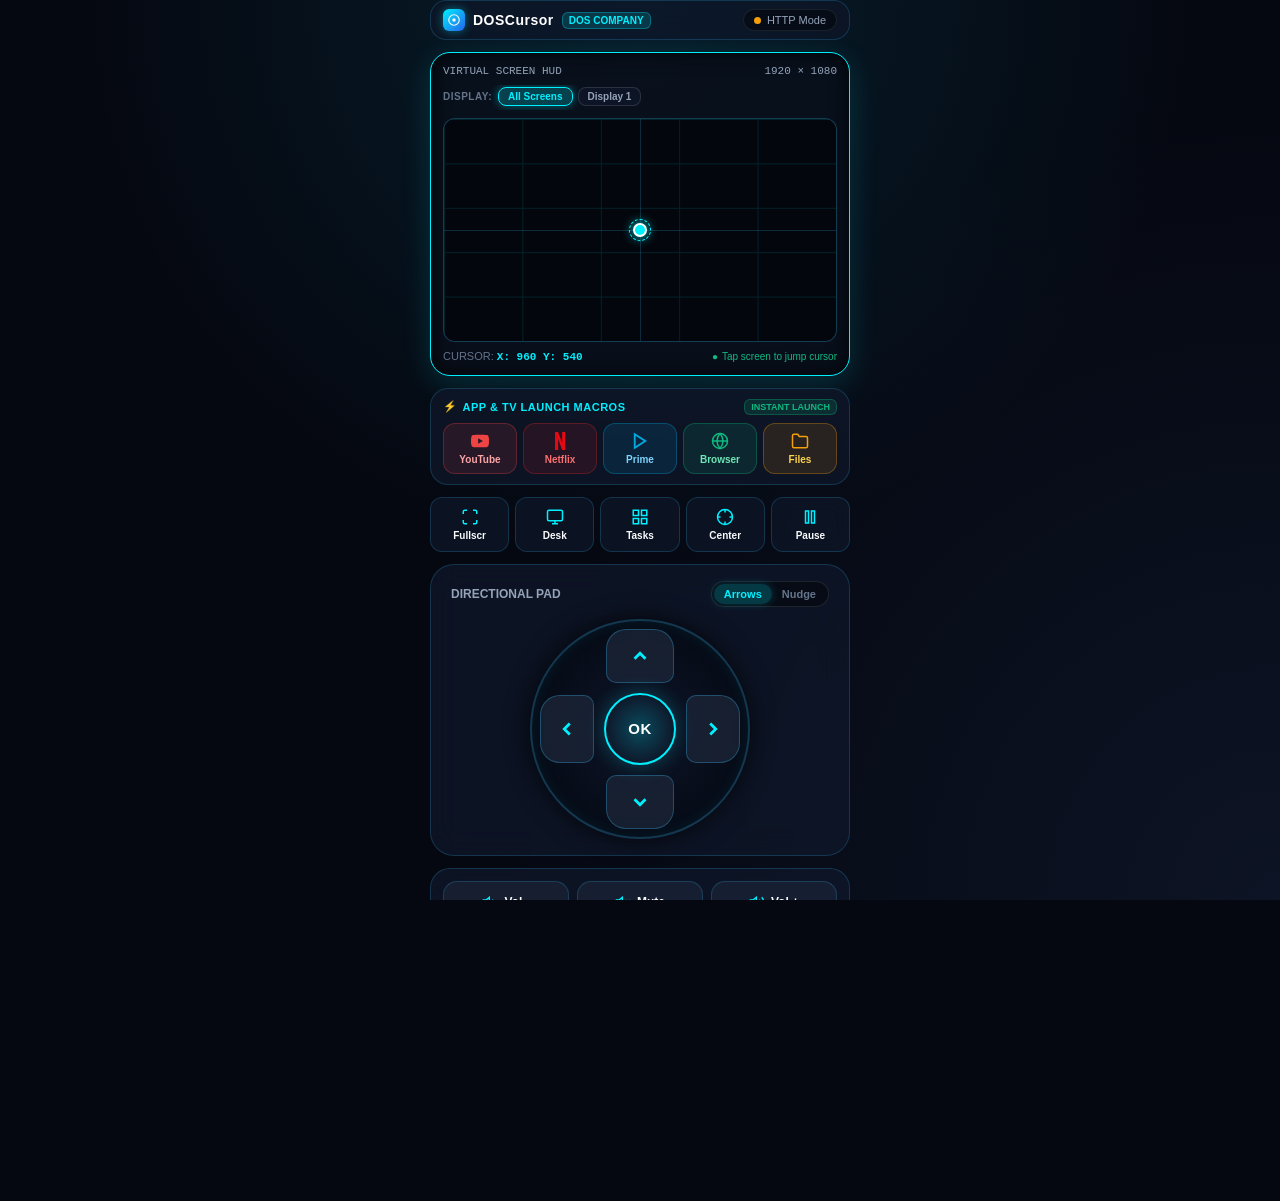
==== commit 2642cc21: "docs: Update branding to DOS Company and DOSCursor with exhaustive architecture diagrams, flowcharts" ====
--- a/web/button_remote.html
+++ b/web/button_remote.html
@@ -6,9 +6,9 @@
   <meta name="theme-color" content="#060913">
   <meta name="apple-mobile-web-app-capable" content="yes">
   <meta name="apple-mobile-web-app-status-bar-style" content="black-translucent">
-  <meta name="apple-mobile-web-app-title" content="AirCursor Remote">
+  <meta name="apple-mobile-web-app-title" content="DOSCursor Remote">
   <link rel="manifest" href="/manifest.json">
-  <title>AirCursor Digital Screen Remote</title>
+  <title>DOSCursor Digital Screen Remote (DOS Company)</title>
   <style>
     :root {
       --bg-dark: #050811;
@@ -798,8 +798,8 @@
             <circle cx="12" cy="12" r="3" fill="currentColor"/>
           </svg>
         </div>
-        <div class="brand-title">AirCursor</div>
-        <span class="badge-sub">Deck Remote</span>
+        <div class="brand-title">DOSCursor</div>
+        <span class="badge-sub">DOS COMPANY</span>
       </div>
 
       <div class="status-pill">
